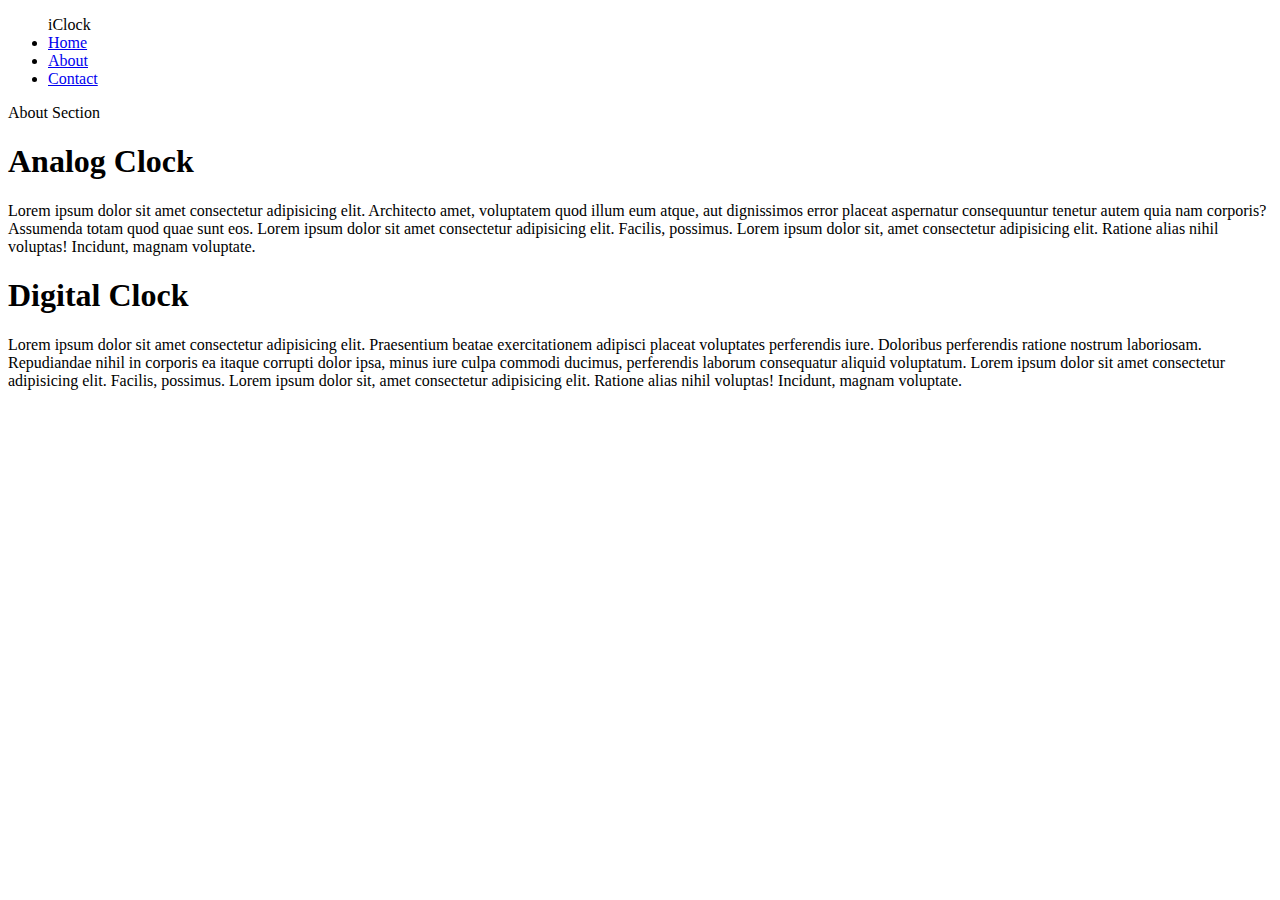
==== About.html @ 311579bb "Adding all the files" ====
<!DOCTYPE html>
<html lang="en">
  <head>
    <meta charset="UTF-8" />
    <meta http-equiv="X-UA-Compatible" content="IE=edge" />
    <meta name="viewport" content="width=device-width, initial-scale=1.0" />
    <title>Clock using pure JS/About</title>
    <link rel="stylesheet" href="about.css" />
    <link
      href="https://fonts.googleapis.com/css2?family=Acme&display=swap"
      rel="stylesheet"
    />
    <link
      href="https://fonts.googleapis.com/css2?family=Fredoka+One&display=swap"
      rel="stylesheet"
    />
    <link href="https://fonts.googleapis.com/css2?family=Kaushan+Script&display=swap" rel="stylesheet">
  </head>
  <body>
    <!-- Navigation bar -->
    <nav class="navigation">
      <ul>
        <label for="">iClock</label>
        <li><a href="./index.html">Home</a></li>
        <li><a href="#about" class="active">About</a></li>
        <li><a href="./contact.html">Contact</a></li>
      </ul>
    </nav>
    <!-- Heading -->
    <div class="wrapper">
      <div class="heading">About Section</div>
    </div>
    <!-- Description -->
    <div class="container">
      <div class="analog">
        <div class="subHead">
          <h1>Analog Clock</h1>
        </div>
        <div class="desc">
          <p>
            Lorem ipsum dolor sit amet consectetur adipisicing elit. Architecto
            amet, voluptatem quod illum eum atque, aut dignissimos error placeat
            aspernatur consequuntur tenetur autem quia nam corporis? Assumenda
            totam quod quae sunt eos.
            Lorem ipsum dolor sit amet consectetur adipisicing elit. Facilis, possimus.
            Lorem ipsum dolor sit, amet consectetur adipisicing elit. Ratione alias nihil voluptas! Incidunt, magnam voluptate.
          </p>
        </div>
      </div>
      <div class="digital">
      <div class="subHead">
        <h1>Digital Clock</h1>
      </div>
      <div class="desc">
        <p>
          Lorem ipsum dolor sit amet consectetur adipisicing elit. Praesentium
          beatae exercitationem adipisci placeat voluptates perferendis iure.
          Doloribus perferendis ratione nostrum laboriosam. Repudiandae nihil in
          corporis ea itaque corrupti dolor ipsa, minus iure culpa commodi
          ducimus, perferendis laborum consequatur aliquid voluptatum.
          Lorem ipsum dolor sit amet consectetur adipisicing elit. Facilis, possimus.
            Lorem ipsum dolor sit, amet consectetur adipisicing elit. Ratione alias nihil voluptas! Incidunt, magnam voluptate.
        </p>
      </div>
    </div>
    </div>
  </body>
</html>
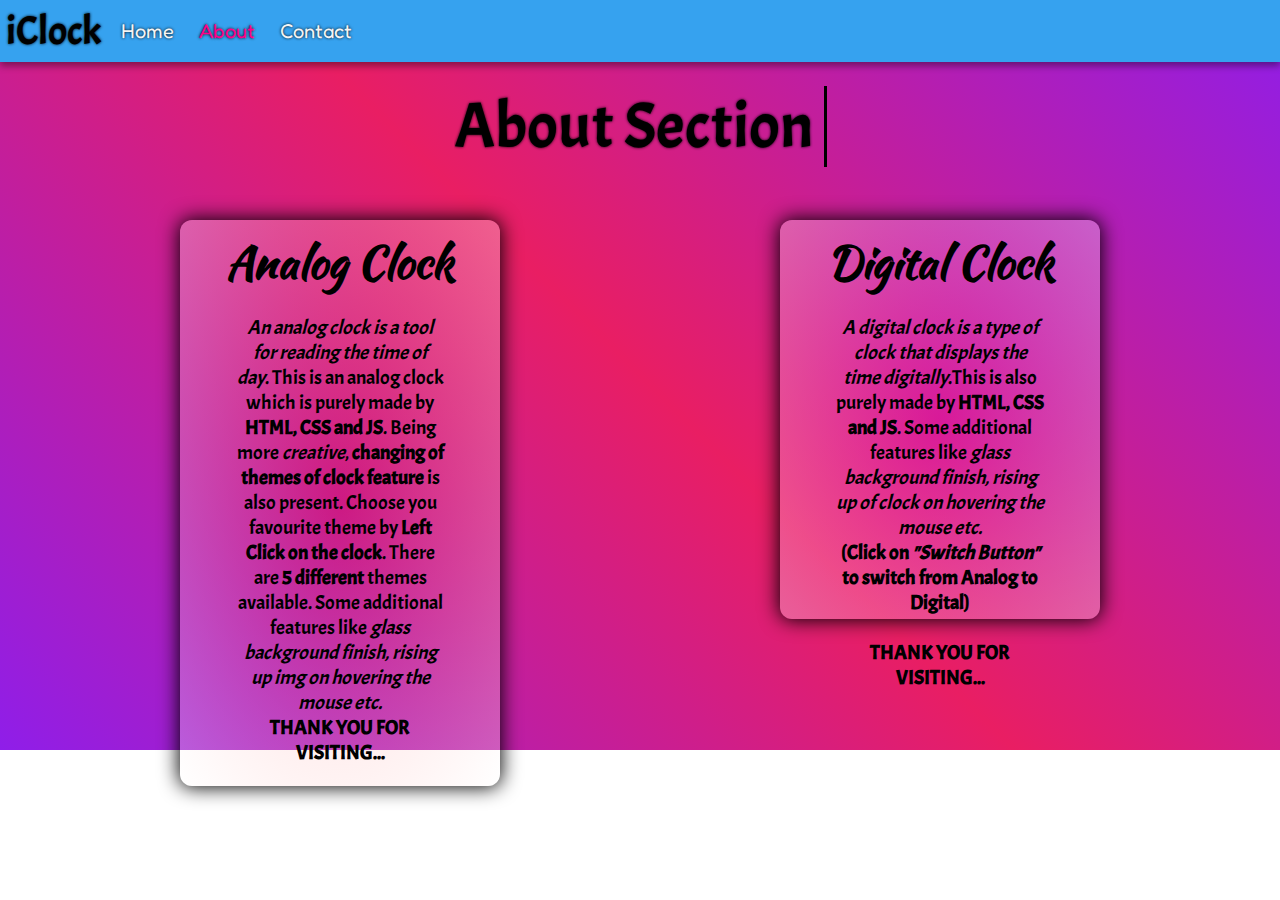
==== commit 66de663a: "Completing the project" ====
--- a/About.html
+++ b/About.html
@@ -5,7 +5,13 @@
     <meta http-equiv="X-UA-Compatible" content="IE=edge" />
     <meta name="viewport" content="width=device-width, initial-scale=1.0" />
     <title>Clock using pure JS/About</title>
+
     <link rel="stylesheet" href="about.css" />
+    <link
+      rel="stylesheet"
+      href="about2.css"
+      media="screen and (max-width:630px)"
+    />
     <link
       href="https://fonts.googleapis.com/css2?family=Acme&display=swap"
       rel="stylesheet"
@@ -14,7 +20,10 @@
       href="https://fonts.googleapis.com/css2?family=Fredoka+One&display=swap"
       rel="stylesheet"
     />
-    <link href="https://fonts.googleapis.com/css2?family=Kaushan+Script&display=swap" rel="stylesheet">
+    <link
+      href="https://fonts.googleapis.com/css2?family=Kaushan+Script&display=swap"
+      rel="stylesheet"
+    />
   </head>
   <body>
     <!-- Navigation bar -->
@@ -38,31 +47,44 @@
         </div>
         <div class="desc">
           <p>
-            Lorem ipsum dolor sit amet consectetur adipisicing elit. Architecto
-            amet, voluptatem quod illum eum atque, aut dignissimos error placeat
-            aspernatur consequuntur tenetur autem quia nam corporis? Assumenda
-            totam quod quae sunt eos.
-            Lorem ipsum dolor sit amet consectetur adipisicing elit. Facilis, possimus.
-            Lorem ipsum dolor sit, amet consectetur adipisicing elit. Ratione alias nihil voluptas! Incidunt, magnam voluptate.
+            <i>An analog clock is a tool for reading the time of day</i>. This
+            is an analog clock which is purely made by <b>HTML, CSS and JS</b>.
+            Being more <i>creative</i>,<b>
+              changing of themes of clock feature
+            </b>
+            is also present. Choose you favourite theme by
+            <b>Left Click on the clock</b>. There are <b>5 different</b> themes
+            available. Some additional features like
+            <i
+              >glass background finish, rising up img on hovering the mouse
+              etc.</i
+            > <br> <b>THANK YOU FOR VISITING...</b> 
           </p>
         </div>
       </div>
       <div class="digital">
-      <div class="subHead">
-        <h1>Digital Clock</h1>
+        <div class="subHead">
+          <h1>Digital Clock</h1>
+        </div>
+        <div class="desc">
+          <p>
+            <i>A digital clock is a type of clock that displays the time digitally</i>.This
+            is also purely made by <b>HTML, CSS and JS</b>.
+            Some additional features like
+            <i
+              >glass background finish, rising up of clock on hovering the mouse
+              etc.</i
+            > 
+            <br> 
+           <b>(Click on <i>"Switch Button"</i> to switch from Analog to Digital)</b>
+           <br>
+           <br> <b>THANK YOU FOR VISITING...</b> 
+          </p>
+          
+           
+          
+        </div>
       </div>
-      <div class="desc">
-        <p>
-          Lorem ipsum dolor sit amet consectetur adipisicing elit. Praesentium
-          beatae exercitationem adipisci placeat voluptates perferendis iure.
-          Doloribus perferendis ratione nostrum laboriosam. Repudiandae nihil in
-          corporis ea itaque corrupti dolor ipsa, minus iure culpa commodi
-          ducimus, perferendis laborum consequatur aliquid voluptatum.
-          Lorem ipsum dolor sit amet consectetur adipisicing elit. Facilis, possimus.
-            Lorem ipsum dolor sit, amet consectetur adipisicing elit. Ratione alias nihil voluptas! Incidunt, magnam voluptate.
-        </p>
-      </div>
-    </div>
     </div>
   </body>
 </html>
--- a/about.css
+++ b/about.css
@@ -0,0 +1,130 @@
+* {
+  margin: 0;
+  padding: 0;
+}
+
+body {
+  top: 0;
+  left: 0;
+  width: 100%;
+  height: 750px;
+  background: linear-gradient(
+    45deg,
+    #8f1ee9,
+    #e91e63 50%,
+    #e91e63 50%,
+    #8f1ee9
+  )no-repeat;
+}
+
+.navigation {
+  display: flex;
+  align-items: center;
+  justify-content: left;
+  background-color: #36a2ef;
+  box-shadow: 0 4px 7px 0 rgb(0 0 0 / 40%);
+  z-index: 10;
+}
+.navigation ul {
+  display: flex;
+  align-items: center;
+  justify-content: left;
+  margin: 3px;
+  padding: 3px;
+  font-size: 20px;
+  text-shadow: 0.2px 0.2px 3px black;
+}
+.navigation label {
+  font-family: "Acme", sans-serif;
+  font-size: 40px;
+}
+.navigation ul li {
+  margin-top: 3px;
+  margin-bottom: 3px;
+  margin-left: 15px;
+  padding: 3px 5px;
+  list-style: none;
+}
+.navigation ul li a {
+  text-decoration: none;
+  font-family: "Fredoka One", cursive;
+  color: whitesmoke;
+  transition: color 0.3s;
+}
+.navigation ul li a.active {
+  text-decoration: none;
+  color: rgb(255, 0, 140);
+}
+.navigation ul li a:hover {
+  text-decoration: overline;
+  color: rgb(255, 0, 140);
+}
+
+.wrapper {
+  height: 12vh;
+  /*This part is important for centering*/
+  display: flex;
+  align-items: center;
+  justify-content: center;
+  margin: 10px;
+}
+
+.heading {
+  width: 10ch;
+  animation: typing 2s steps(22), blink 0.5s step-end infinite alternate;
+  white-space: nowrap;
+  overflow: hidden;
+  border-right: 3px solid;
+  font-family: "Acme", sans-serif;
+  font-size: 4em;
+  text-shadow: 0.2px 0.2px 3px black;
+}
+
+@keyframes typing {
+  from {
+    width: 0;
+  }
+}
+
+@keyframes blink {
+  50% {
+    border-color: transparent;
+  }
+}
+
+.container {
+  display: flex;
+  align-items: flex-start;
+  justify-content: center;
+  margin: 30px;
+  padding: 10px;
+}
+.analog{
+  width: 30%;
+  margin: 0px 140px;
+  background: radial-gradient(#ff000029, rgb(255 255 255 / 29%));
+  box-shadow: 0px 0px 20px 1px black;
+  border-radius: 12px;
+
+}
+.digital{
+  width: 30%;
+  margin: 0px 140px;
+  background: radial-gradient(#f700ff29, rgb(255 255 255 / 29%));
+  box-shadow: 0px 0px 20px 1px black;
+  border-radius: 12px;
+  height: 399px;
+}
+.subHead{
+  margin: 10px;
+  text-align: center;
+  font-family: 'Kaushan Script', cursive;
+  font-size: 22px;
+}
+.desc{
+  text-align: center;
+  font-family: "Acme", sans-serif;
+  margin: 21px;
+  padding: 0px 35px;
+  font-size: 20px;
+}
--- a/about2.css
+++ b/about2.css
@@ -0,0 +1,80 @@
+*{
+    margin: 0px;
+    padding: 0px;
+}
+
+
+body{
+    height: 100%;
+    width: 100%;
+    background-attachment: fixed;
+}
+
+nav.navigation {
+    width: 101%;
+    height: 60px;
+    box-shadow: 0 4px 19px 7px rgb(0 0 0 / 40%);
+}
+.navigation ul {
+    margin: auto;
+    font-size: 1.2rem;
+    align-items: center;
+    justify-self: center;
+}
+.navigation ul li {
+    margin-top: 3px;
+    margin-bottom: 3px;
+    padding: 3px 3px;
+    list-style: none;
+}
+.navigation label {
+    font-size: 2.5rem;
+    margin: 0px 13px 0px -2px;
+}
+
+.wrapper {
+    height: 100%;
+    width: 98%;
+}
+.heading {
+    font-size: 51px;
+    text-shadow: 0.2px 0.2px 3px black;
+}
+.container {
+    display: flex;
+    flex-direction: column;
+    width: 100%;
+    margin: 9px -15px;
+    align-items: center;
+}
+.analog {
+    height: fit-content;
+    width: 20rem;
+    border-radius: 23px;
+    margin-left: 9.5rem;
+}
+.subHead {
+    height: 40px;
+    font-size: 20px;
+    margin-block-start: 22px;
+}
+.digital {
+    width: 20rem;
+    margin-top: 70px;
+    border-radius: 23px;
+    margin-left: 9.5rem;
+    height: fit-content;
+}
+.digital .desc {
+    text-align: center;
+    padding: 0px;
+    margin: 16px 21px;
+}
+.digital .desc p {
+    font-size: 22px;
+    margin-block-start: 31px;
+}
+.analog .desc {
+    font-size: 22px;
+    margin: 24px -2px;
+}
